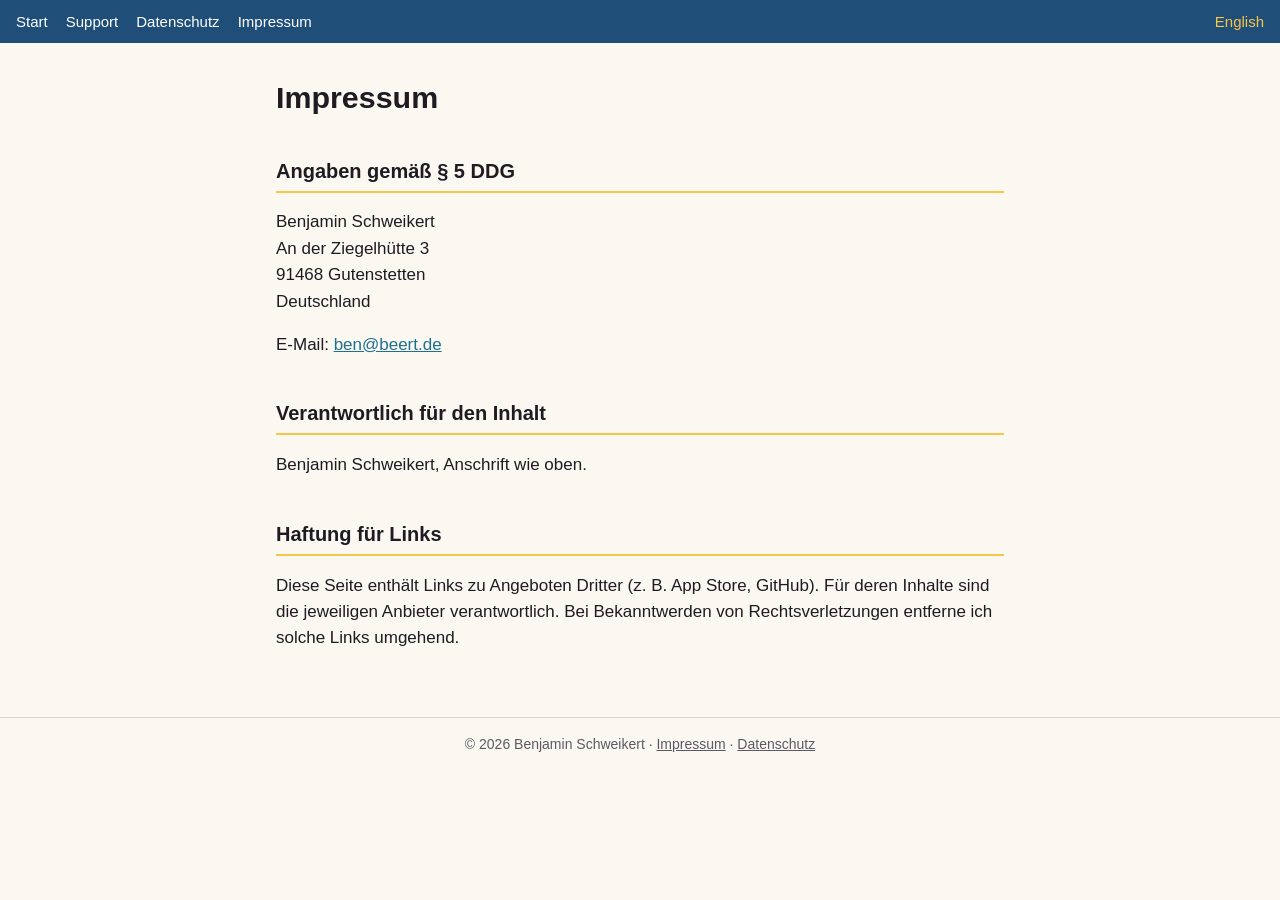
==== impressum.html @ df31c6d0 "Website: home, support, privacy policy and imprint Co-Authored-By: Claude Opus 5.5 <noreply@anthropi" ====
<!doctype html>
<html lang="de">
<head>
<meta charset="utf-8">
<meta name="viewport" content="width=device-width, initial-scale=1">
<title>Impressum – Petrolium</title>
<link rel="stylesheet" href="style.css">
</head>
<body>
<nav>
  <a href="index.html">Start</a>
  <a href="support.html">Support</a>
  <a href="datenschutz.html">Datenschutz</a>
  <a href="impressum.html">Impressum</a>
  <a class="lang" href="imprint.html" hreflang="en" lang="en">English</a>
</nav>
<main>
<h1>Impressum</h1>
<h2>Angaben gemäß § 5 DDG</h2>
<address>
Benjamin Schweikert<br>
An der Ziegelhütte 3<br>
91468 Gutenstetten<br>
Deutschland
</address>
<p>E-Mail: <a href="mailto:ben@beert.de">ben@beert.de</a></p>
<h2>Verantwortlich für den Inhalt</h2>
<p>Benjamin Schweikert, Anschrift wie oben.</p>
<h2>Haftung für Links</h2>
<p>Diese Seite enthält Links zu Angeboten Dritter (z.&nbsp;B. App Store, GitHub). Für deren Inhalte sind die jeweiligen Anbieter verantwortlich. Bei Bekanntwerden von Rechtsverletzungen entferne ich solche Links umgehend.</p>
</main>
<footer>© 2026 Benjamin Schweikert · <a href="impressum.html">Impressum</a> · <a href="datenschutz.html">Datenschutz</a></footer>
</body>
</html>
---- style.css ----
:root {
  --night: #14213d;
  --petrol: #1f4e79;
  --water: #1f6f8f;
  --gold: #f7c548;
  --paper: #fbf8f1;
  --ink: #1c1c22;
  --muted: #5a5a66;
  color-scheme: light dark;
}
@media (prefers-color-scheme: dark) {
  :root { --paper: #0d0b14; --ink: #ecebf2; --muted: #a8a7b5; --water: #4fb3d9; }
}
* { box-sizing: border-box; }
body {
  margin: 0;
  background: var(--paper);
  color: var(--ink);
  font: 17px/1.55 -apple-system, BlinkMacSystemFont, "Segoe UI", Roboto, Helvetica, Arial, sans-serif;
}
header { background: var(--night); }
header img.title { display: block; width: 100%; max-width: 960px; margin: 0 auto; image-rendering: pixelated; }
nav {
  display: flex; flex-wrap: wrap; gap: 4px 18px; justify-content: center;
  padding: 10px 16px; background: var(--petrol); font-size: 15px;
}
nav a { color: #fff; text-decoration: none; }
nav a:hover, nav a:focus { text-decoration: underline; }
nav .lang { margin-left: auto; color: var(--gold); }
main { max-width: 760px; margin: 0 auto; padding: 24px 16px 48px; }
h1 { font-size: 1.9rem; line-height: 1.2; margin: 0.4em 0; }
h2 { font-size: 1.25rem; margin-top: 2em; border-bottom: 2px solid var(--gold); padding-bottom: 4px; }
a { color: var(--water); }
.lead { font-size: 1.15rem; }
.icon { width: 96px; height: 96px; border-radius: 22px; float: right; margin: 0 0 12px 16px; }
ul.features { padding-left: 1.2em; }
.note { color: var(--muted); font-size: 0.95rem; }
address { font-style: normal; }
footer {
  border-top: 1px solid rgba(127, 127, 127, 0.3);
  padding: 16px; text-align: center; font-size: 14px; color: var(--muted);
}
footer a { color: inherit; }
@media (max-width: 480px) {
  .icon { width: 64px; height: 64px; border-radius: 15px; }
  h1 { font-size: 1.6rem; }
}
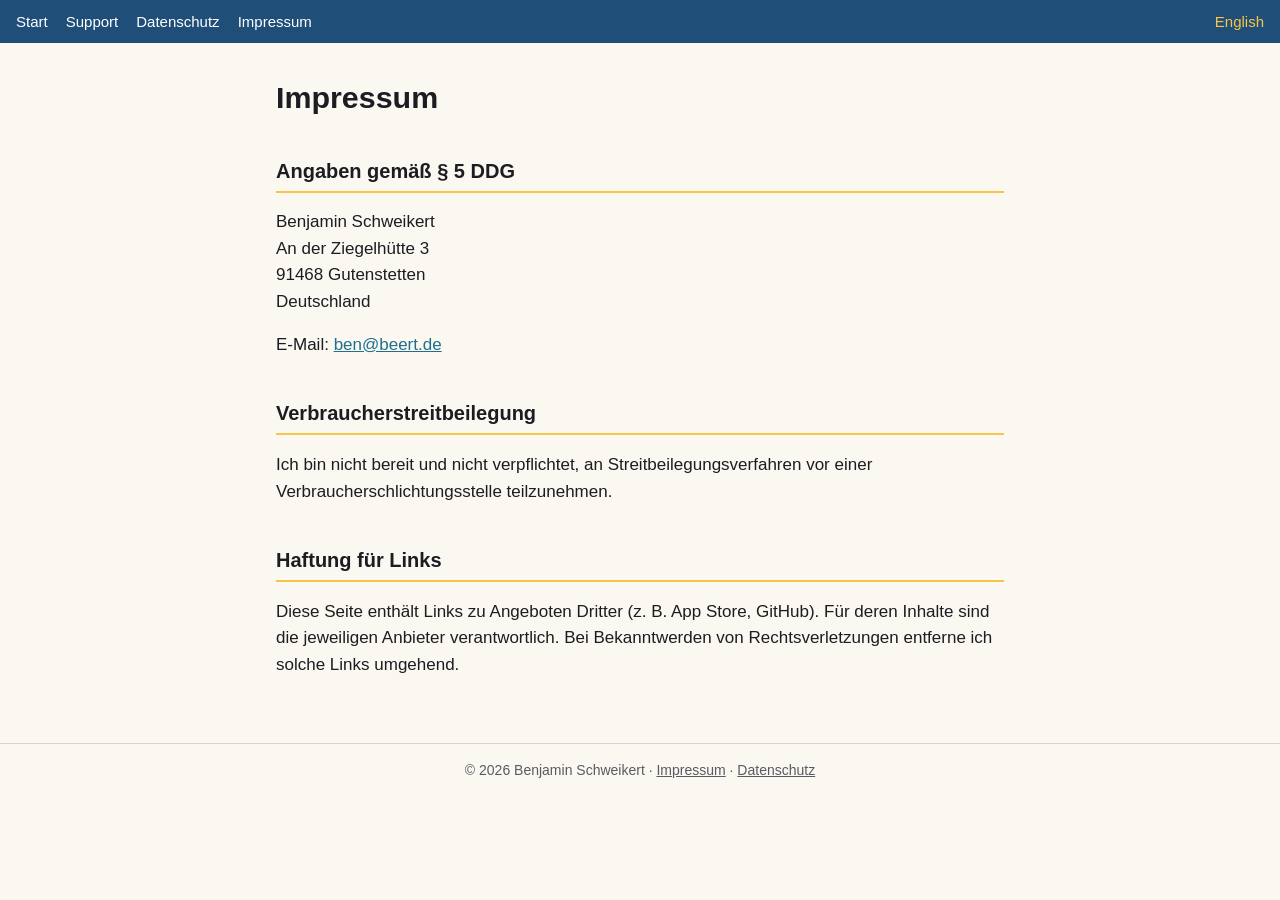
==== commit c54c9fcc: "Imprint and privacy policy after legal pre-check Co-Authored-By: Claude Opus 5.5 <noreply@anthropic." ====
--- a/impressum.html
+++ b/impressum.html
@@ -24,8 +24,8 @@
 Deutschland
 </address>
 <p>E-Mail: <a href="mailto:ben@beert.de">ben@beert.de</a></p>
-<h2>Verantwortlich für den Inhalt</h2>
-<p>Benjamin Schweikert, Anschrift wie oben.</p>
+<h2>Verbraucherstreitbeilegung</h2>
+<p>Ich bin nicht bereit und nicht verpflichtet, an Streitbeilegungsverfahren vor einer Verbraucherschlichtungsstelle teilzunehmen.</p>
 <h2>Haftung für Links</h2>
 <p>Diese Seite enthält Links zu Angeboten Dritter (z.&nbsp;B. App Store, GitHub). Für deren Inhalte sind die jeweiligen Anbieter verantwortlich. Bei Bekanntwerden von Rechtsverletzungen entferne ich solche Links umgehend.</p>
 </main>
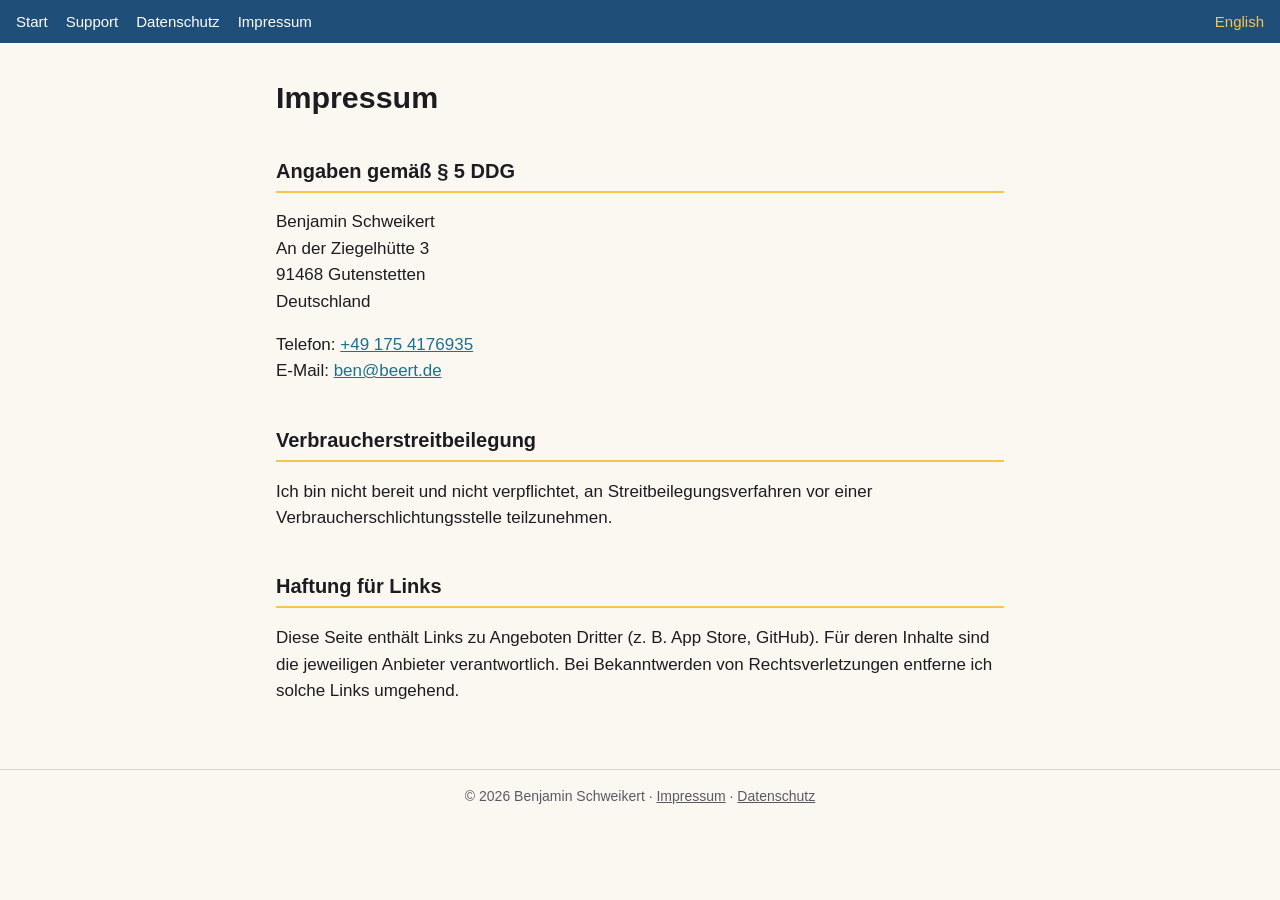
==== commit 92b183c5: "Imprint and privacy policy: phone number Co-Authored-By: Claude Opus 5.5 <noreply@anthropic.com>" ====
--- a/impressum.html
+++ b/impressum.html
@@ -23,7 +23,8 @@
 91468 Gutenstetten<br>
 Deutschland
 </address>
-<p>E-Mail: <a href="mailto:ben@beert.de">ben@beert.de</a></p>
+<p>Telefon: <a href="tel:+491754176935">+49 175 4176935</a><br>
+E-Mail: <a href="mailto:ben@beert.de">ben@beert.de</a></p>
 <h2>Verbraucherstreitbeilegung</h2>
 <p>Ich bin nicht bereit und nicht verpflichtet, an Streitbeilegungsverfahren vor einer Verbraucherschlichtungsstelle teilzunehmen.</p>
 <h2>Haftung für Links</h2>
